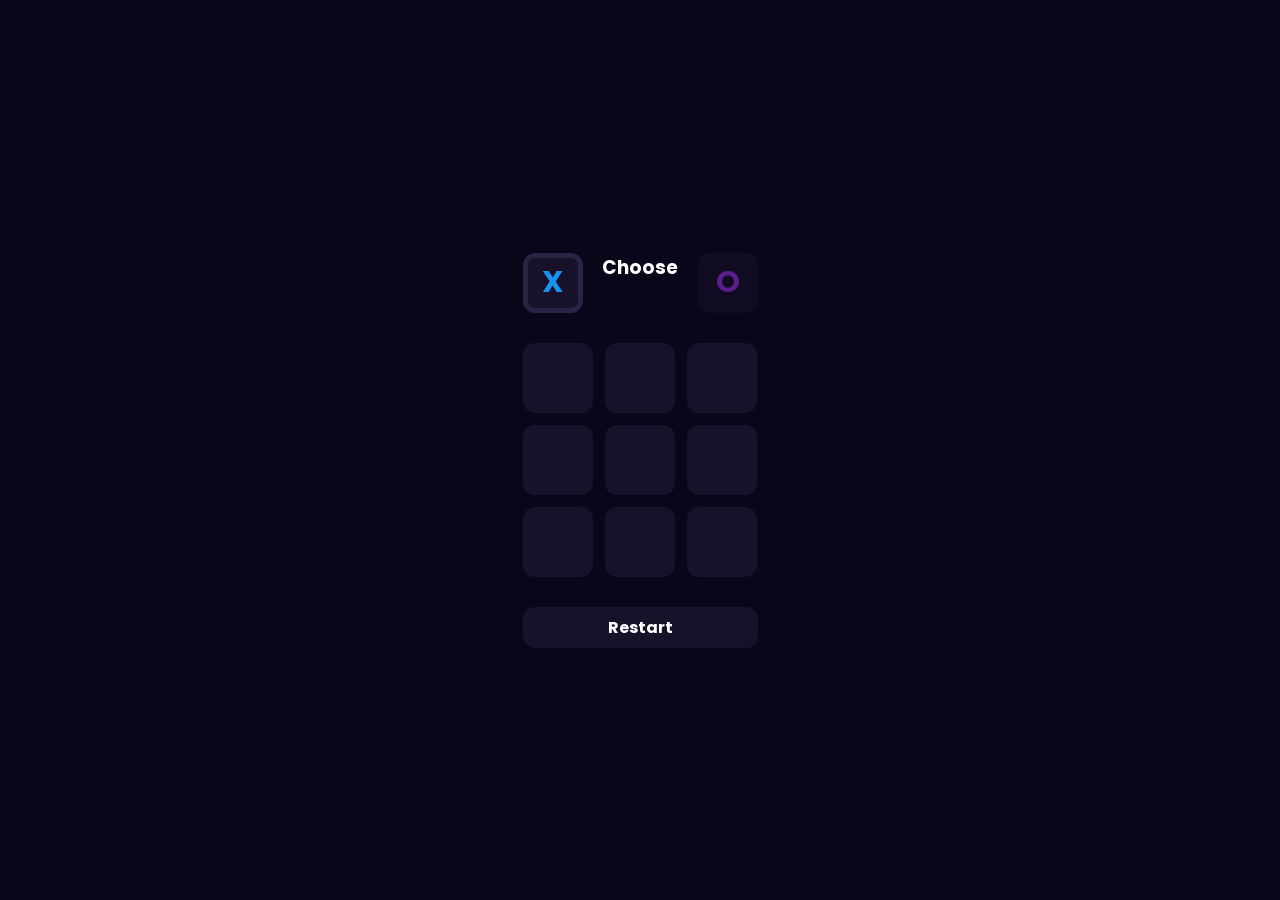
==== 02-Tic-Tac-Toe/index.html @ 77f7423f "Tic-Tac-Toe Project Added" ====
<!DOCTYPE html>
<html lang="en">
<head>
    <meta charset="UTF-8">
    <meta name="viewport" content="width=device-width, initial-scale=1.0">
    <title>Tic-Tac-Toe</title>
    <!-- Custom CSS -->
    <link rel="stylesheet" href="./style.css ">
</head>
<body>
    <main>
        <header id="header">
            <div class="player player-active" id="xPlayerDisplay">
                X
            </div>
            <h3 id="titleHeader">Choose</h3>
            <div class="player" id="oPlayerDisplay">
                O
            </div>
        </header>


        <div id="board">
            <div class="cell"></div>
            <div class="cell"></div>
            <div class="cell"></div>
            <div class="cell"></div>
            <div class="cell"></div>
            <div class="cell"></div>
            <div class="cell"></div>
            <div class="cell"></div>
            <div class="cell"></div>
        </div>


        <button id="restartBtn">
            Restart
        </button>
    </main>
    <script src="./script.js"></script>
</body>
</html>
---- 02-Tic-Tac-Toe/style.css ----
@import url('https://fonts.googleapis.com/css2?family=Poppins:ital,wght@0,100;0,200;0,300;0,400;0,500;0,600;0,700;0,800;0,900;1,100;1,200;1,300;1,400;1,500;1,600;1,700;1,800;1,900&display=swap');

* {
    margin: 0;
    box-sizing: border-box;
    font-family: "Poppins", sans-serif;
    user-select: none;
    color: white;
}

main {
    background: #0A0519;
    height: 100vh;
    display: flex;
    flex-direction: column;
    align-items: center;
    justify-content: center;
}

#header {
    display: flex;
    width: 235px;
    justify-content: space-between;
    margin-bottom: 30px;
}

#header .player {
    background: #17122A;
    width: 60px;
    height: 60px;
    display: flex;
    align-items: center;
    justify-content: center;
    font-size: 30px;
    font-weight: bold;
    cursor: pointer;
    border-radius: 12px;
    border: solid 5px #17122A;
    opacity: 0.5;
    transition: 0.3s;
}

#header .player:hover {
    border: solid 5px #2A2343;
}

#header .player-active {
    opacity: 1;
    border: solid 5px #2A2343;
}

#header #xPlayerDisplay {
    color: #1892EA;
}

#header #oPlayerDisplay {
    color: #A737FF;
}

#board {
    display: grid;
    grid-template-columns: repeat(3, 70px);
    grid-template-rows: repeat(3, 70px);
    gap: 12px;
}

#board .cell {
    background: #17122A;
    border-radius: 12px;
    display: flex;
    align-items: center;
    justify-content: center;
    font-size: 36px;
    font-weight: bold;
    cursor: pointer;
    transition: 0.3s background;
}

#board .cell:hover {
    background: #2A2343;

}

#restartBtn {
    margin-top: 30px;
    width: 235px;
    background: #17122A;
    padding-top: 8px;
    padding-bottom: 8px;
    border: none;
    border-radius: 12px;
    font-weight: bold;
    font-size: 16px;
    cursor: pointer;
    transition: 0.3s background;
}

#restartBtn:hover {
    background: #2A2343;
}
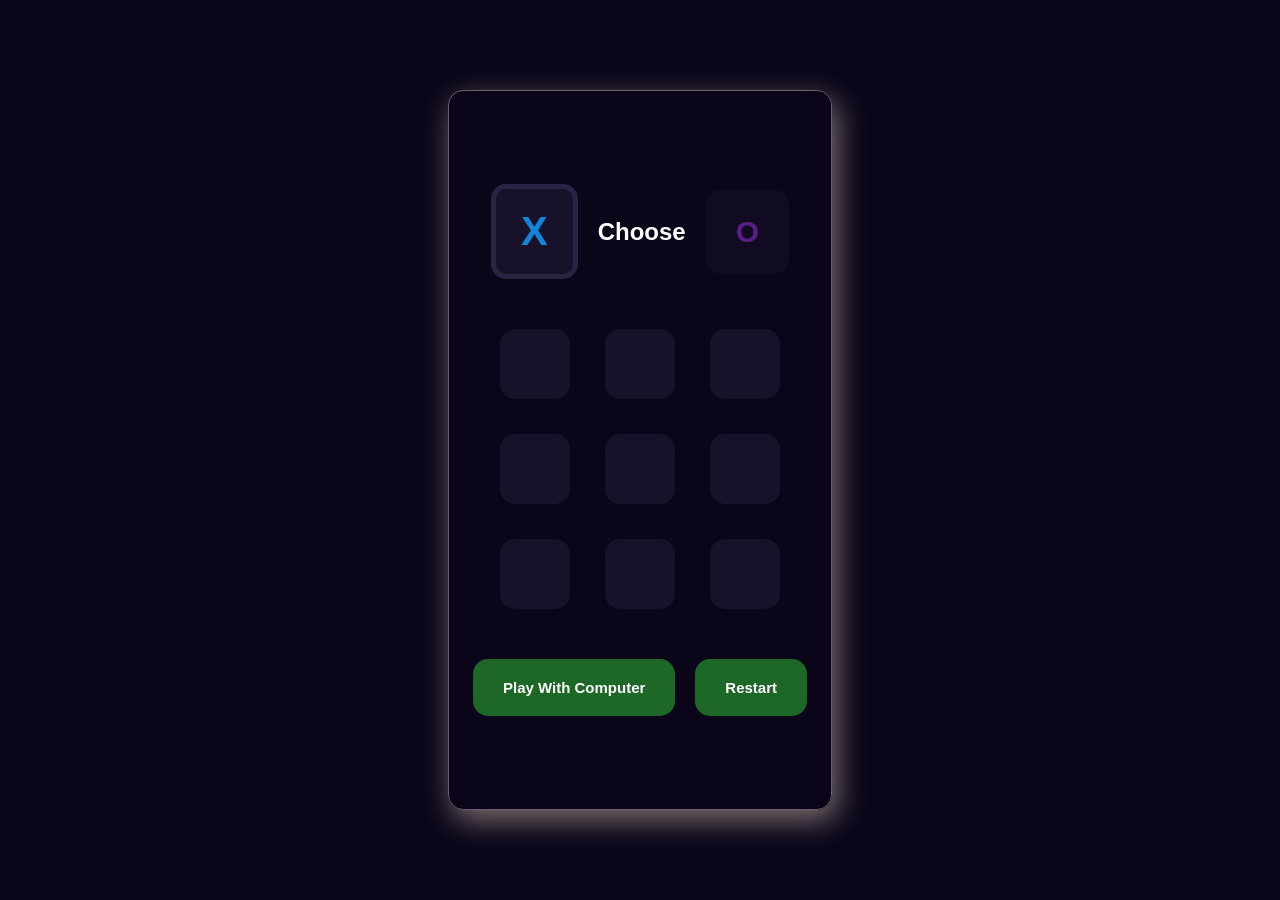
==== commit b4b4cb09: "Updated UI" ====
--- a/02-Tic-Tac-Toe/index.html
+++ b/02-Tic-Tac-Toe/index.html
@@ -5,22 +5,17 @@
     <meta name="viewport" content="width=device-width, initial-scale=1.0">
     <title>Tic-Tac-Toe</title>
     <!-- Custom CSS -->
-    <link rel="stylesheet" href="./style.css ">
+    <link rel="stylesheet" href="./style.css">
 </head>
 <body>
-    <main>
+    <main class="main">
         <header id="header">
-            <div class="player player-active" id="xPlayerDisplay">
-                X
-            </div>
-            <h3 id="titleHeader">Choose</h3>
-            <div class="player" id="oPlayerDisplay">
-                O
-            </div>
+            <h2 class="player active-player" id="xPlayer">X</h2>
+            <h2 id="headerTitle">Choose</h2>
+            <h2 class="player" id="oPlayer">O</h2>
         </header>
 
-
-        <div id="board">
+        <section id="board">
             <div class="cell"></div>
             <div class="cell"></div>
             <div class="cell"></div>
@@ -30,12 +25,12 @@
             <div class="cell"></div>
             <div class="cell"></div>
             <div class="cell"></div>
+        </section>
+
+        <div class="buttons">
+            <button class="btn" id="computerBtn">Play With Computer</button>
+            <button class="btn" id="restartBtn">Restart</button>
         </div>
-
-
-        <button id="restartBtn">
-            Restart
-        </button>
     </main>
     <script src="./script.js"></script>
 </body>
--- a/02-Tic-Tac-Toe/style.css
+++ b/02-Tic-Tac-Toe/style.css
@@ -1,5 +1,3 @@
-@import url('https://fonts.googleapis.com/css2?family=Poppins:ital,wght@0,100;0,200;0,300;0,400;0,500;0,600;0,700;0,800;0,900;1,100;1,200;1,300;1,400;1,500;1,600;1,700;1,800;1,900&display=swap');
-
 * {
     margin: 0;
     box-sizing: border-box;
@@ -8,93 +6,116 @@
     color: white;
 }
 
-main {
+body {
     background: #0A0519;
     height: 100vh;
     display: flex;
+    flex-direction: row;
+    justify-content: center;
+    align-items: center;
+}
+
+.main {
+    border: 1px solid rgb(106, 93, 110);
+    border-radius: 15px;
+    height: 80%;
+    width: 30%;
+    display: flex;
     flex-direction: column;
+    justify-content: center;
     align-items: center;
-    justify-content: center;
+    box-shadow: 5px 10px 30px rgb(126, 112, 112);
 }
 
 #header {
     display: flex;
-    width: 235px;
-    justify-content: space-between;
-    margin-bottom: 30px;
+    flex-direction: row;
+    justify-content: center;
+    align-items: center;
+    gap: 20px;
+    /* width: 240px; */
+    margin-bottom: 50px;
+    /* border: 3px solid red; */
 }
 
 #header .player {
     background: #17122A;
-    width: 60px;
-    height: 60px;
-    display: flex;
-    align-items: center;
-    justify-content: center;
+    padding: 20px 25px;
     font-size: 30px;
-    font-weight: bold;
     cursor: pointer;
-    border-radius: 12px;
-    border: solid 5px #17122A;
+    border: 5px solid transparent;
+    border-radius: 15px;
     opacity: 0.5;
-    transition: 0.3s;
+    transition: border 0.3s;
 }
 
 #header .player:hover {
+    border: 5px solid #2A2343;
+}
+
+#header .active-player {
+    opacity: 1;
+    font-size: 40px;
     border: solid 5px #2A2343;
 }
 
-#header .player-active {
-    opacity: 1;
-    border: solid 5px #2A2343;
+#header #xPlayer {
+    color: #1085d9;
 }
 
-#header #xPlayerDisplay {
-    color: #1892EA;
-}
-
-#header #oPlayerDisplay {
+#header #oPlayer {
     color: #A737FF;
 }
 
+
+/* Board */
 #board {
     display: grid;
     grid-template-columns: repeat(3, 70px);
     grid-template-rows: repeat(3, 70px);
-    gap: 12px;
+    gap: 35px;
+    margin-bottom: 50px;
 }
 
 #board .cell {
     background: #17122A;
-    border-radius: 12px;
     display: flex;
+    justify-content: center;
     align-items: center;
-    justify-content: center;
-    font-size: 36px;
+    border-radius: 15px;
+    font-size: 30px;
     font-weight: bold;
     cursor: pointer;
-    transition: 0.3s background;
+    transition: 0.5s background;
 }
 
 #board .cell:hover {
-    background: #2A2343;
-
+    background: #6f6694;
 }
 
-#restartBtn {
-    margin-top: 30px;
-    width: 235px;
-    background: #17122A;
-    padding-top: 8px;
-    padding-bottom: 8px;
-    border: none;
-    border-radius: 12px;
-    font-weight: bold;
-    font-size: 16px;
-    cursor: pointer;
-    transition: 0.3s background;
+
+/* Buttons */
+.buttons {
+    display: flex;
+    flex-direction: row;
+    justify-content: center;
+    align-items: center;
+    gap: 20px;
 }
 
-#restartBtn:hover {
-    background: #2A2343;
-}+.btn {
+    background: #1d6727;
+    padding: 20px 30px;
+    font-size: 15px;
+    font-weight: bold;
+    border-radius: 15px;
+    border: none;
+    cursor: pointer;
+    transition: 0.5s background;
+}
+
+.btn:hover {
+    background: #539f61;
+}
+
+
